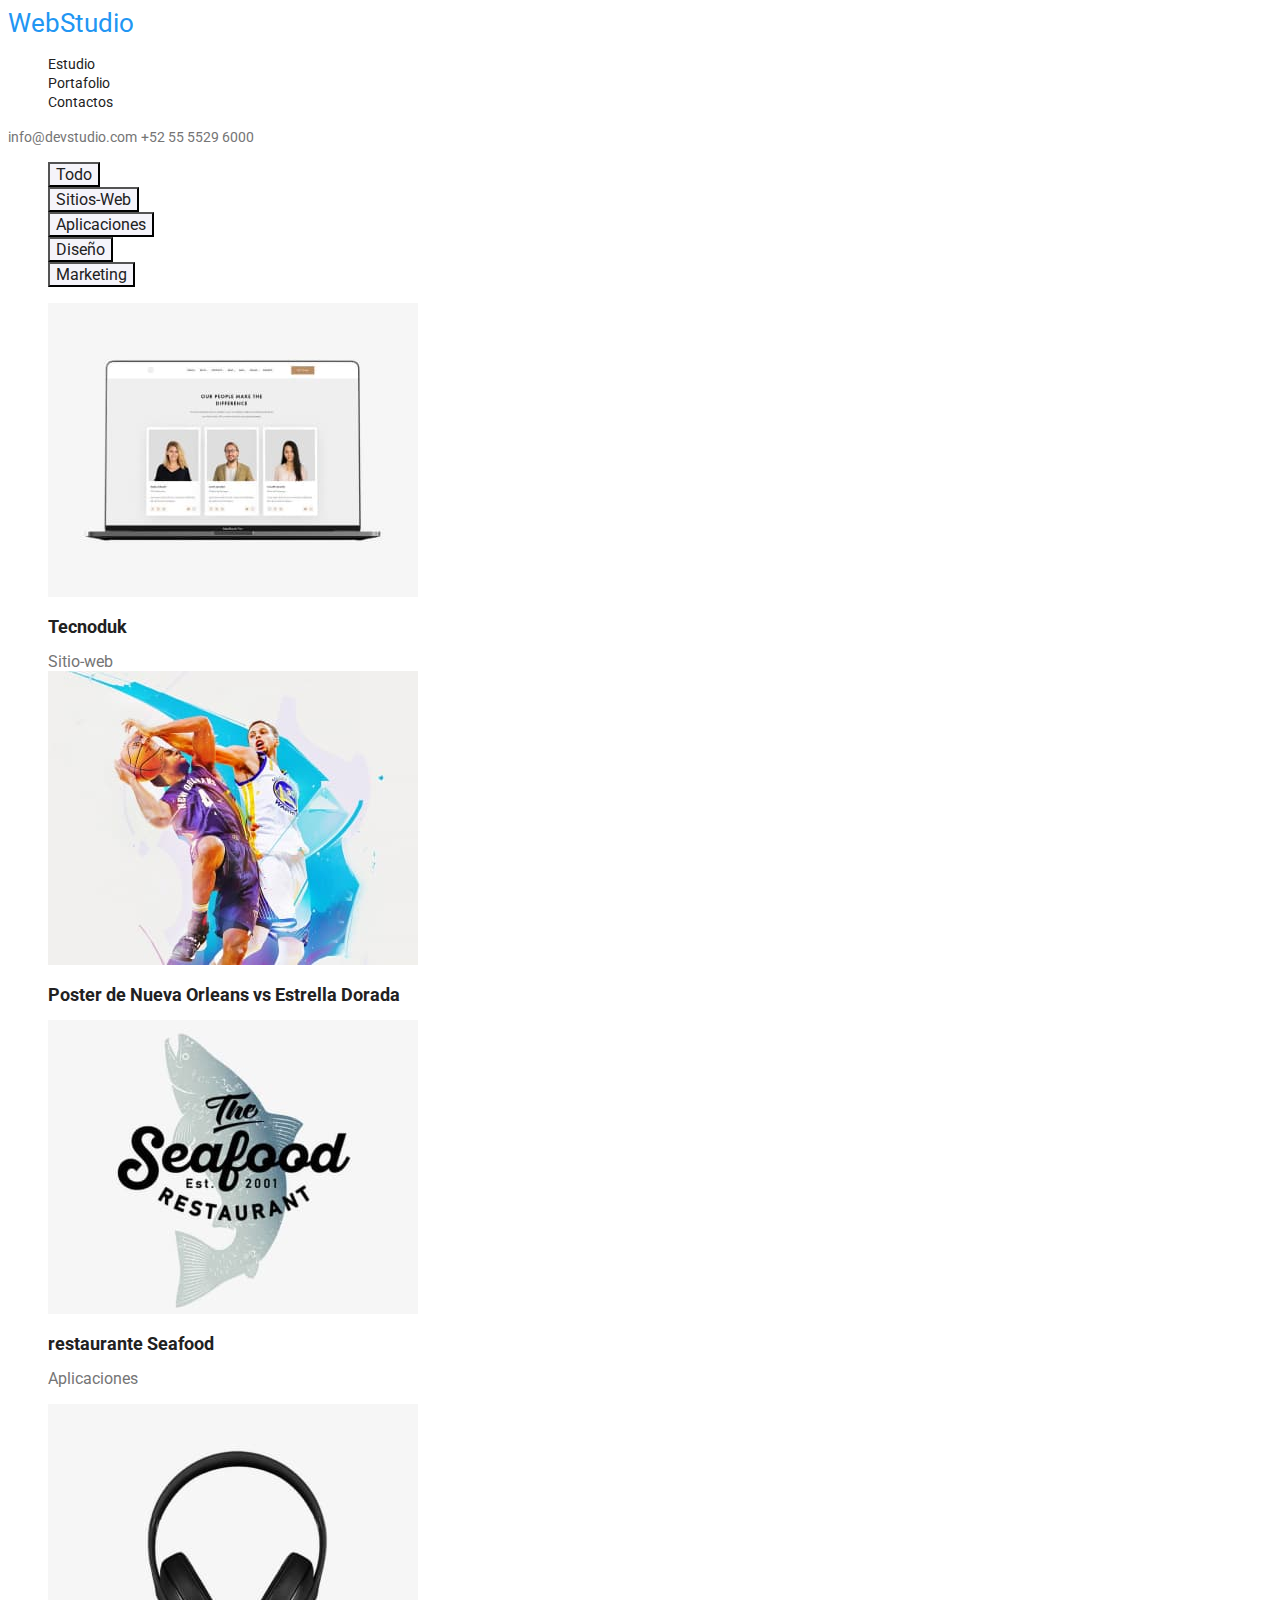
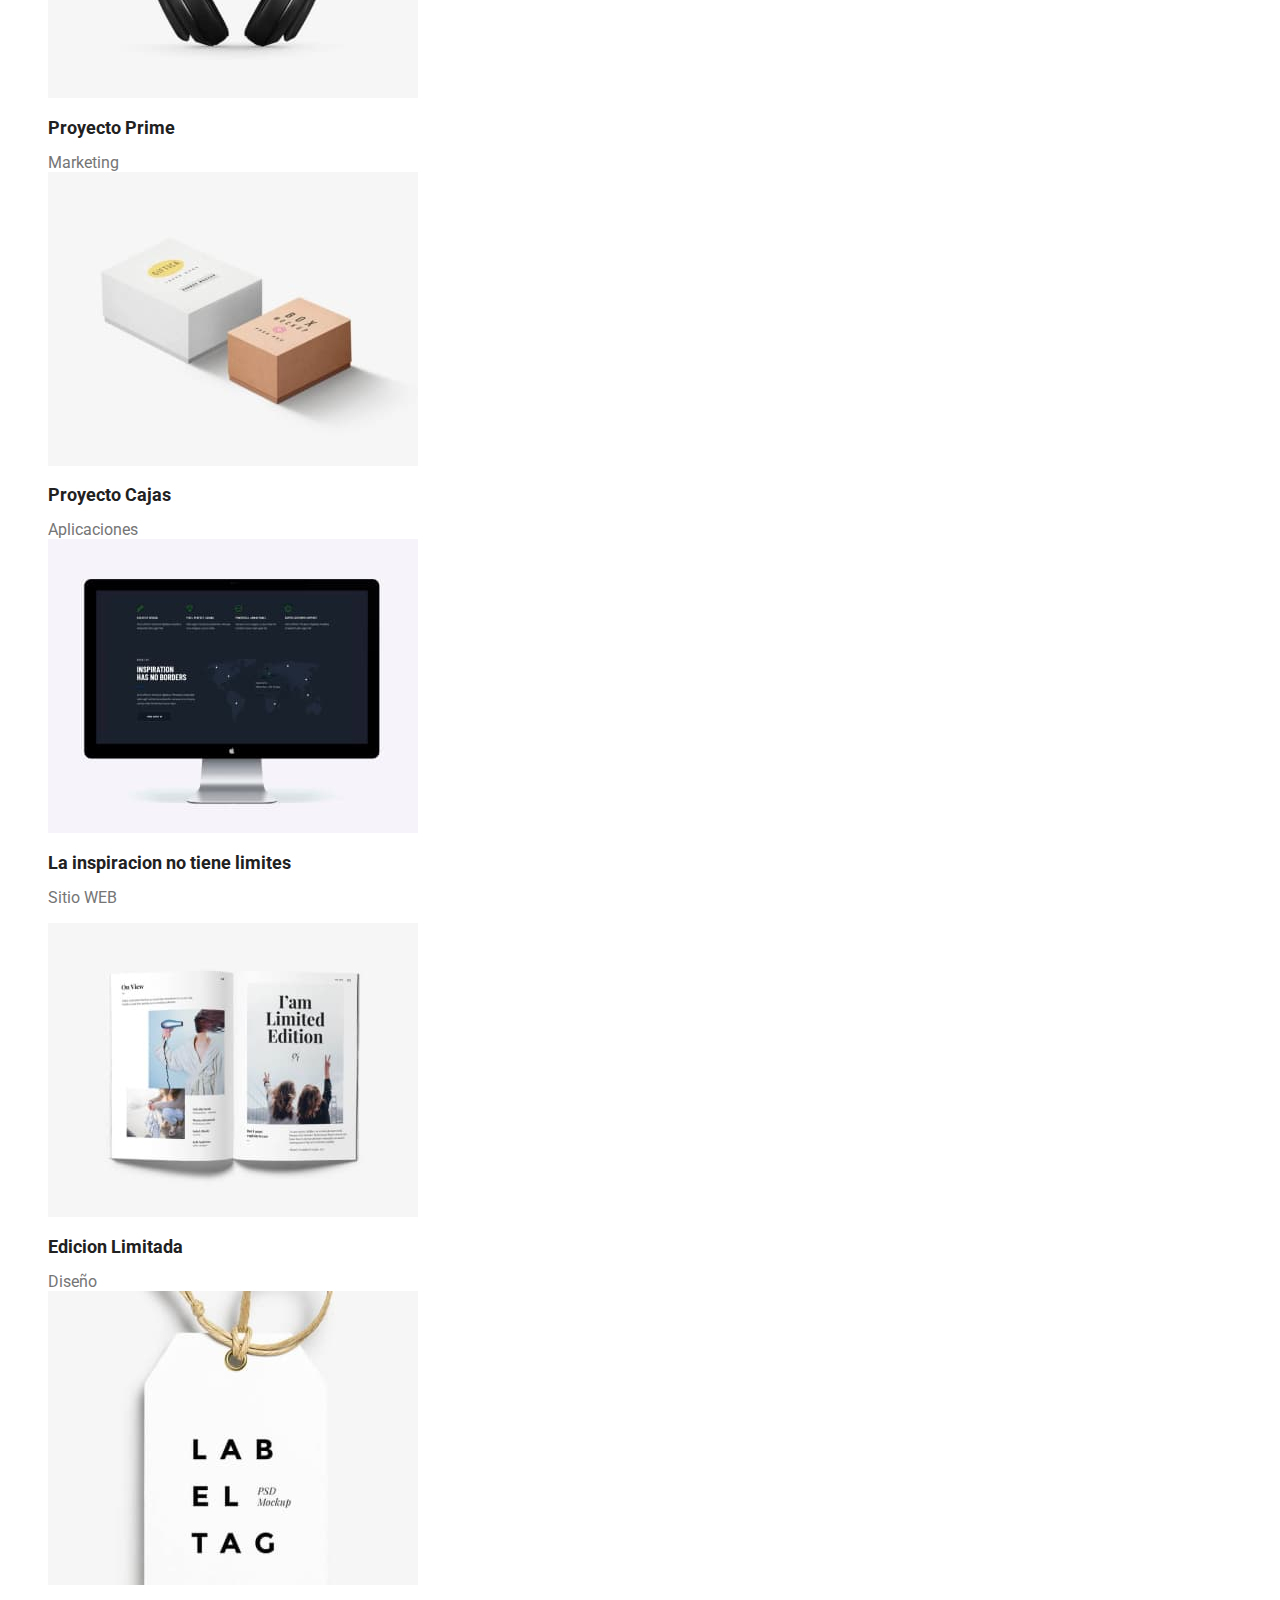
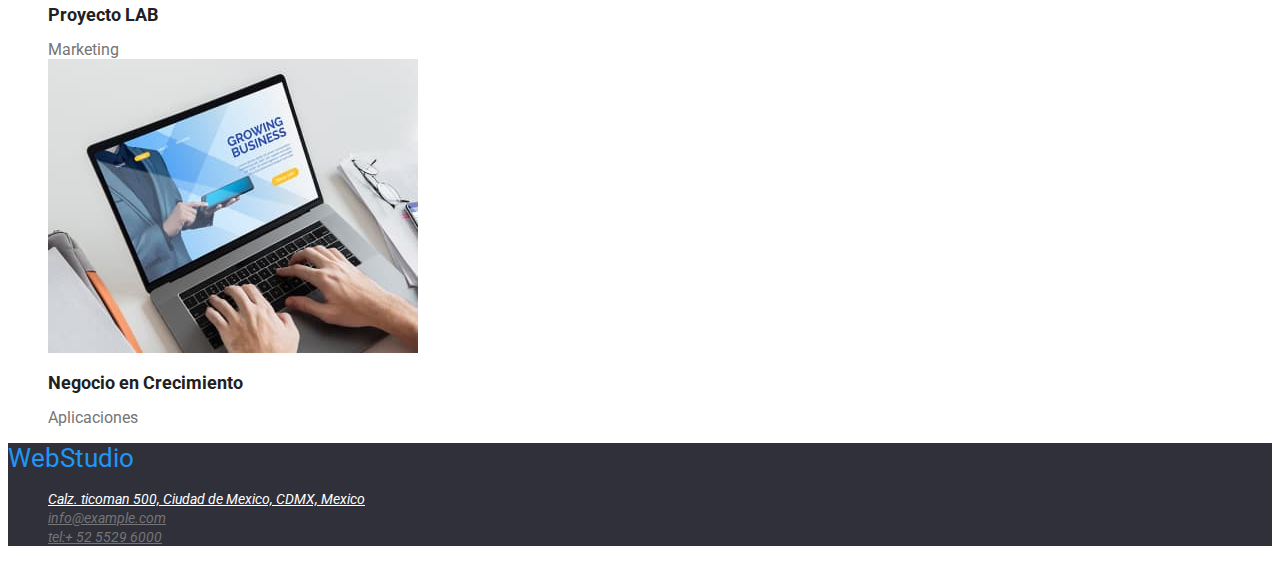
==== portfolio.html @ 3b265f69 "inicio de mi segunda tarea en go-it" ====
<!DOCTYPE html>
<html lang="en">
  <head>
    <meta charset="UTF-8" />
    <meta http-equiv="X-UA-Compatible" content="IE=edge" />
    <meta name="viewport" content="width=device-width, initial-scale=1.0" />
    <title>WebStudio</title>
    <link rel="preconnect" href="https://fonts.googleapis.com" />
    <link rel="preconnect" href="https://fonts.gstatic.com" crossorigin />
    <link
      href="https://fonts.googleapis.com/css2?family=Kenia&family=Raleway:wght@700&family=Roboto:wght@400;500;700;900&family=Rubik+Gemstones&display=swap"
      rel="stylesheet"
    />
    <link rel="stylesheet" href="./css/styles.css" />
  </head>
  <body>
    <header>
      <nav>
        <a class="logo" href="index.html">WebStudio</a>
        <ul class="navegacion-header">
          <li><a class="header-navegacion" href="index.html">Estudio</a></li>
          <li>
            <a class="header-navegacion" href="portfolio.html">Portafolio</a>
          </li>
          <li><a class="header-navegacion" href="#">Contactos</a></li>
        </ul>
      </nav>
      <a class="info" href="mailito:info@devstudio.com">info@devstudio.com</a>
      <a class="info" href="tel:+525555296000">+52 55 5529 6000</a>
    </header>
    <main>
      <section>
        <ul>
          <li><button class="button-porfolio">Todo</button></li>
          <li><button class="button-porfolio">Sitios-Web</button></li>
          <li><button class="button-porfolio">Aplicaciones</button></li>
          <li><button class="button-porfolio">Diseño</button></li>
          <li><button class="button-porfolio">Marketing</button></li>
        </ul>
      </section>
      <section>
        <ul>
          <li>
            <img
              src="./img/laptop.jpg"
              width="370"
              alt="3 people on a laptop screen"
            />
            <h2 class="portfolio-h2">Tecnoduk</h2>
            <a class="porfolio-link" href="index.html">Sitio-web</a>
          </li>
          <li>
            <img
              src="./img/basket.jpg"
              width="370"
              alt="2 men playing basketball"
            />
            <h2 class="portfolio-h2">
              Poster de Nueva Orleans vs Estrella Dorada
            </h2>
          </li>
          <li>
            <img
              src="./img/restaurant.jpg"
              width="370"
              alt="logo of a restaurant"
            />
            <h2 class="portfolio-h2">restaurante Seafood</h2>
            <a class="porfolio-link" href="#">Aplicaciones</a>
          </li>
        </ul>
      </section>
      <section>
        <ul>
          <li>
            <img src="./img/audifonos.jpg" width="370" alt="black headphones" />
            <h2 class="portfolio-h2">Proyecto Prime</h2>
            <a class="porfolio-link" href="#">Marketing</a>
          </li>
          <li>
            <img
              src="./img/cajas.jpg"
              width="370"
              alt="a white box and a black box"
            />
            <h2 class="portfolio-h2">Proyecto Cajas</h2>
            <a class="porfolio-link" href="#">Aplicaciones</a>
          </li>
          <li>
            <img src="./img/pantalla.jpg" width="370" alt="monitor screen" />
            <h2 class="portfolio-h2">La inspiracion no tiene limites</h2>
            <a class="porfolio-link" href="#">Sitio WEB</a>
          </li>
        </ul>
      </section>
      <section>
        <ul>
          <li>
            <img src="./img/libro.jpg" width="370" alt="book" />
            <h2 class="portfolio-h2">Edicion Limitada</h2>
            <a class="porfolio-link" href="#">Diseño</a>
          </li>
          <li>
            <img
              src="./img/etiqueta.jpg"
              width="370"
              alt="label of a project"
            />
            <h2 class="portfolio-h2">Proyecto LAB</h2>
            <a class="porfolio-link" href="#">Marketing</a>
          </li>
          <li>
            <img
              src="./img/portatil.jpg"
              width="370"
              alt="person typing on a laptop"
            />
            <h2 class="portfolio-h2">Negocio en Crecimiento</h2>
            <a class="porfolio-link" href="#">Aplicaciones</a>
          </li>
        </ul>
      </section>
    </main>
  </body>
  <footer>
    <a class="logo" href="index.html">WebStudio</a>
    <address>
      <ul>
        <li>
          <a class="footer-add pais" href="#" target="_blank"
            >Calz. ticoman 500, Ciudad de Mexico, CDMX, Mexico</a
          >
        </li>
        <li>
          <a class="footer-add" href="mailto:info@example.com"
            >info@example.com</a
          >
        </li>
        <li>
          <a class="footer-add" href="tel:+ 52 5529 6000">tel:+ 52 5529 6000</a>
        </li>
      </ul>
    </address>
  </footer>
</html>
---- css/styles.css ----
:root {
  --azul-color: rgba(33, 150, 243, 1);
  --negro-color: rgba(33, 33, 33, 1);
  --gris-color: rgba(117, 117, 117, 1);
  --blanco-color: rgba(255, 255, 255, 1);
  --anegrado-color: rgba(47, 48, 58, 1);
}

* {
  font-family: "Roboto", sans-serif;
}

ul {
  list-style: none;
}

.logo {
  text-decoration: none;
  color: var(--azul-color);
  font-size: 26px;
}

.header-navegacion {
  text-decoration: none;
  color: var(--negro-color);
  font-size: 14px;
}
.header-navegacion:hover {
  color: var(--azul-color);
}

.info {
  text-decoration: none;
  color: var(--gris-color);
  font-size: 14px;
}
.info:hover {
  color: var(--azul-color);
}

h1 {
  color: var(--blanco-color);
}

.section-h3 {
  background-color: rgba(47, 48, 58, 1);
}
.solution {
  font-size: 44px;
}

button {
  color: var(--blanco-color);
  background-color: var(--azul-color);
  font-size: 16px;
}
botton:hover {
  color: var(--azul-color);
}
.button-porfolio {
  color: var(--negro-color);
  background: rgba(245, 244, 250, 1);
  cursor: pointer;
}
.button-porfolio:hover {
  color: var(--azul-color);
}

h3 {
  color: var(--negro-color);
  font-size: 14px;
}

.main-h3 {
  color: var(--gris-color);
}

.main-p {
  color: var(--gris-color);
  font-size: 14px;
}

h2 {
  color: var(--negro-color);
  font-size: 36px;
}

.portfolio-h2 {
  font-size: 18px;
}

.porfolio-link {
  font-size: 16px;
  color: var(--gris-color);
  text-decoration: none;
}

h3 {
  color: var(--negro-color);
  font-size: 16px;
}

.main-p {
  color: var(--gris-color);
  font-size: 16px;
}

.footer-add {
  color: var(--gris-color);
  font-size: 14px;
}

.pais {
  color: var(--blanco-color);
}

footer {
  background-color: var(--anegrado-color);
}
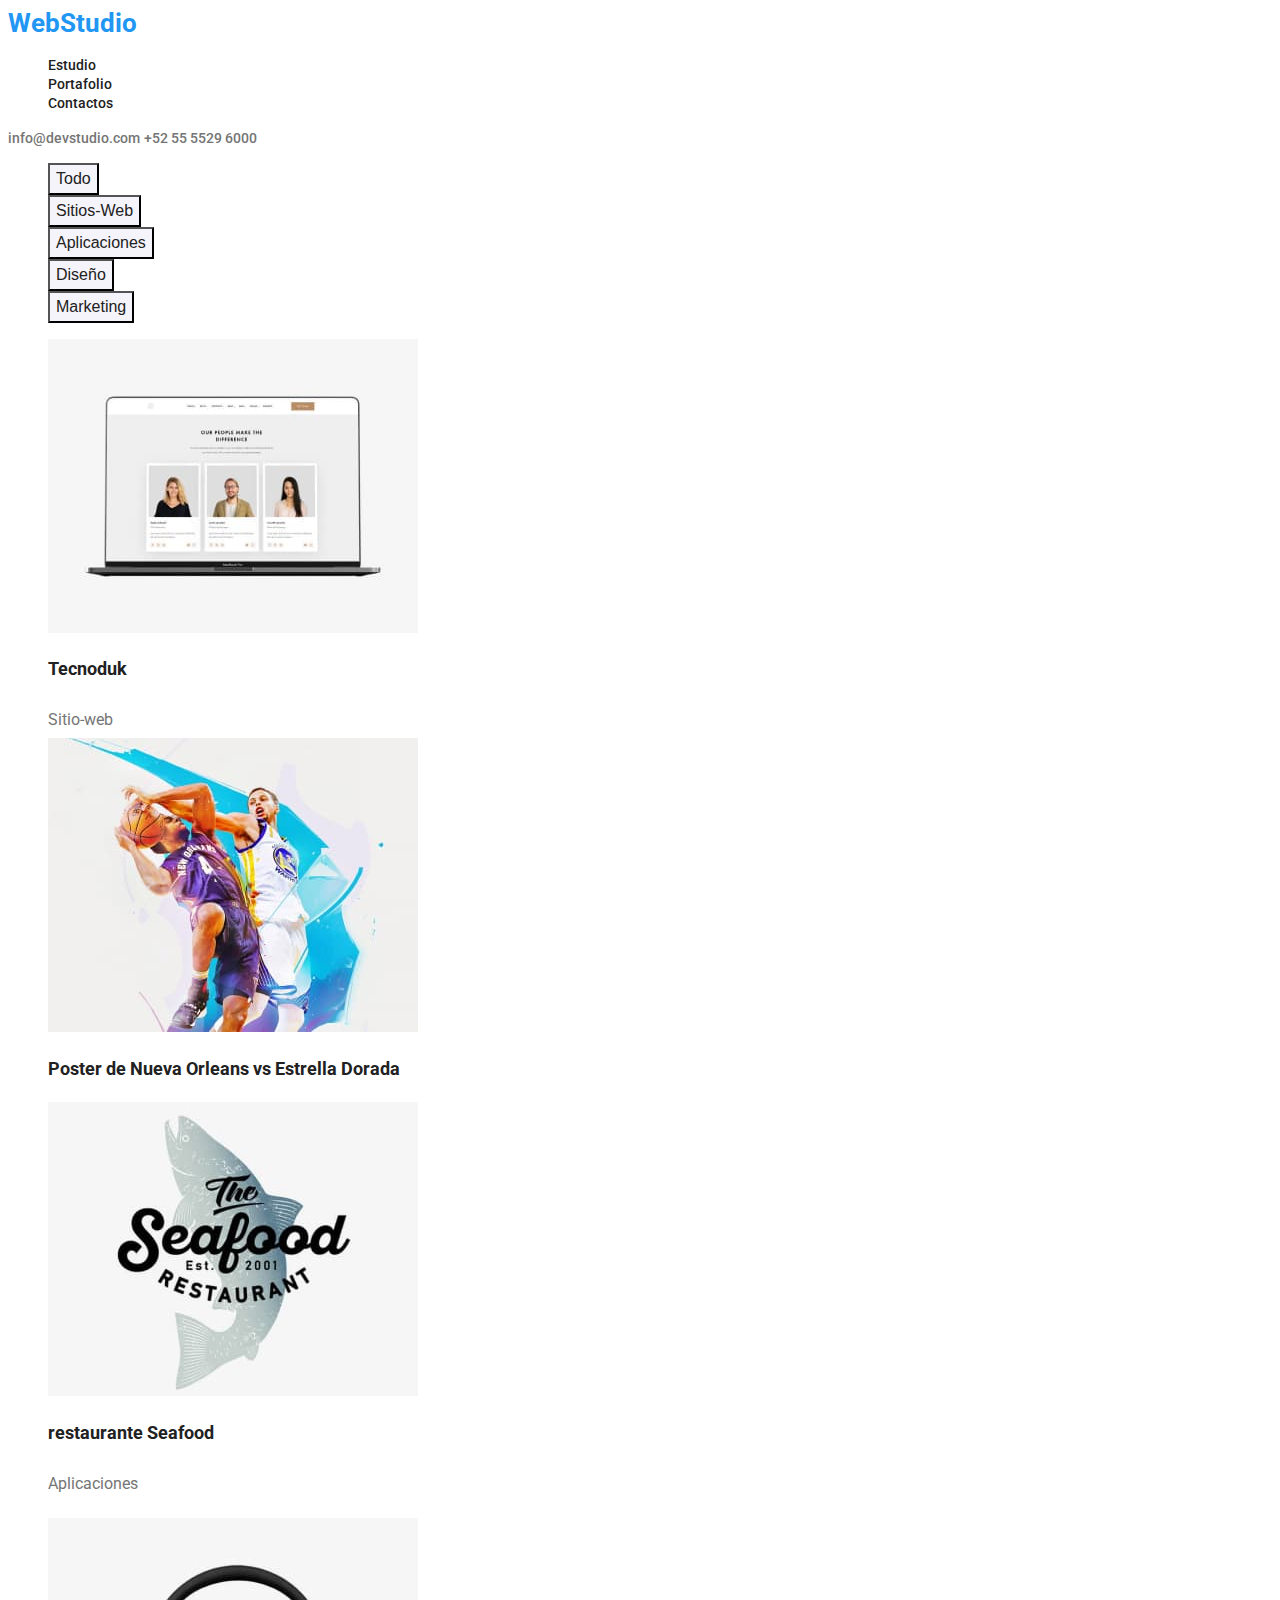
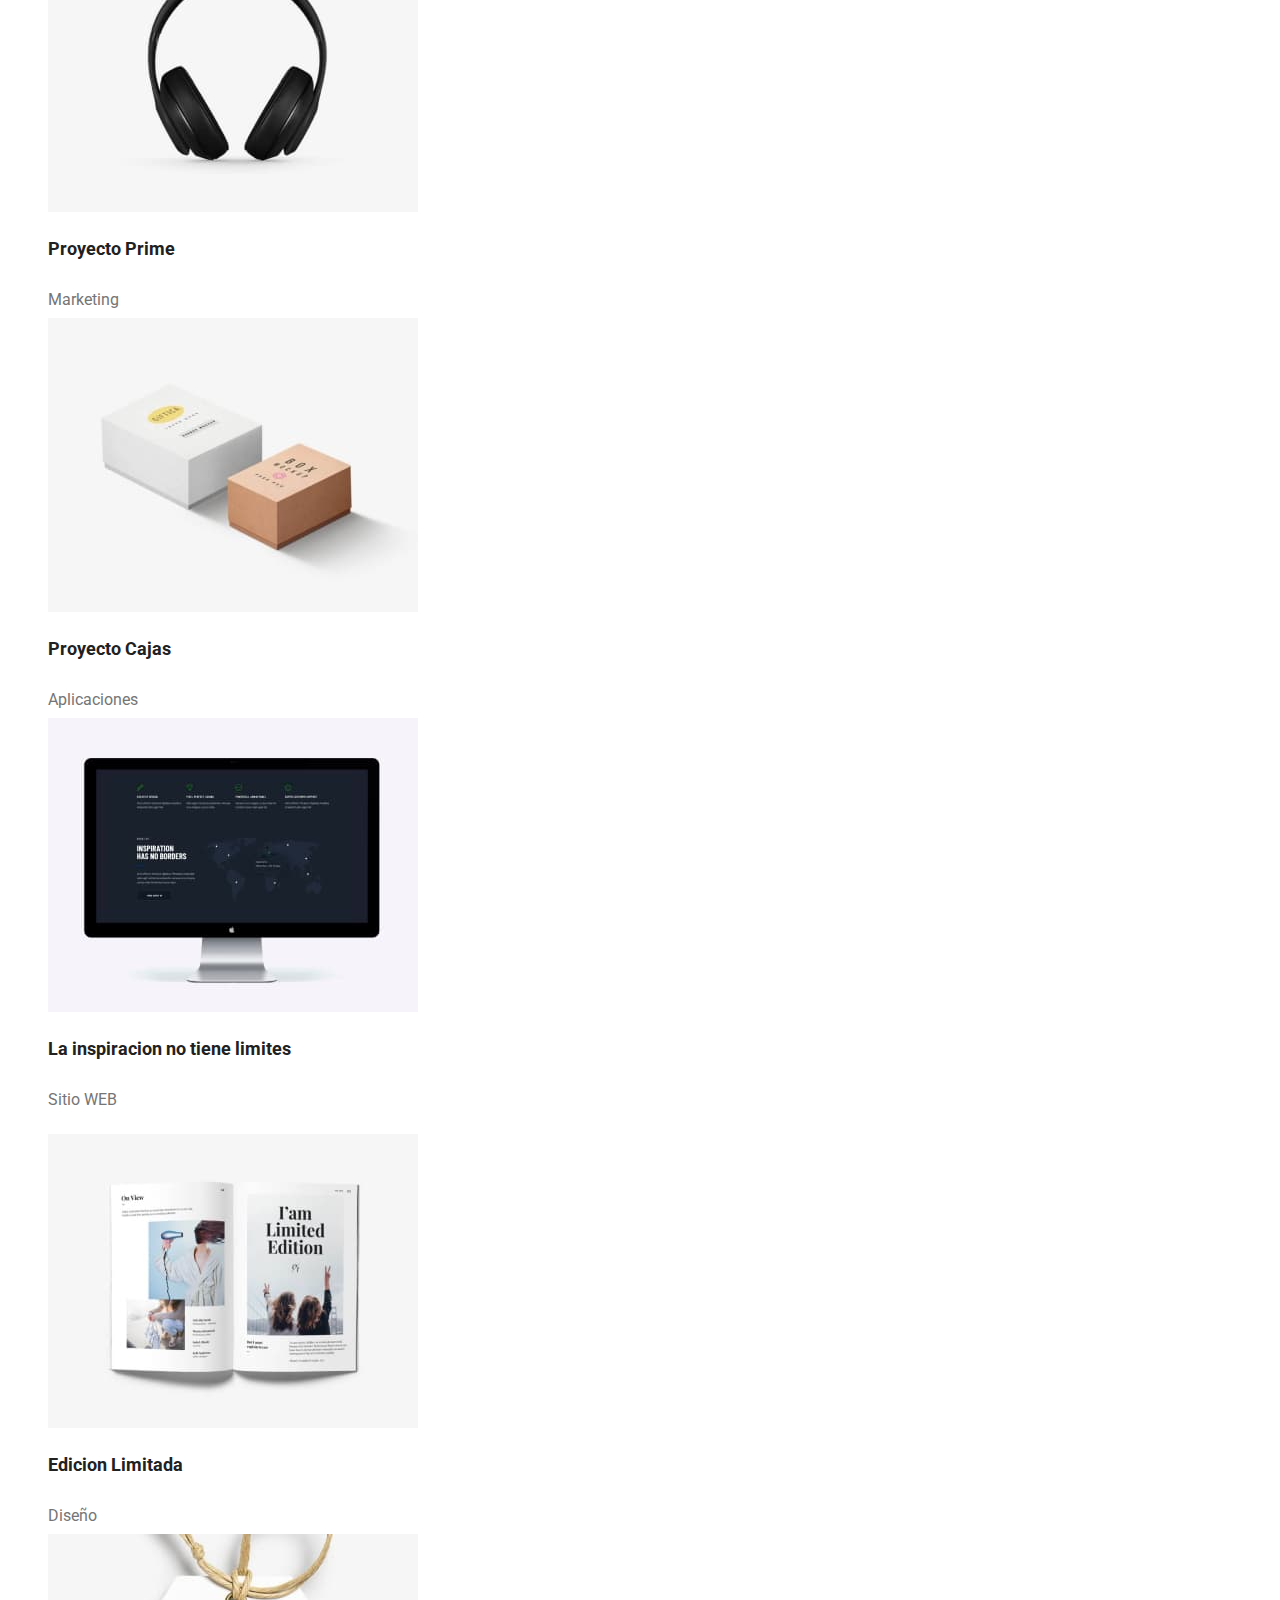
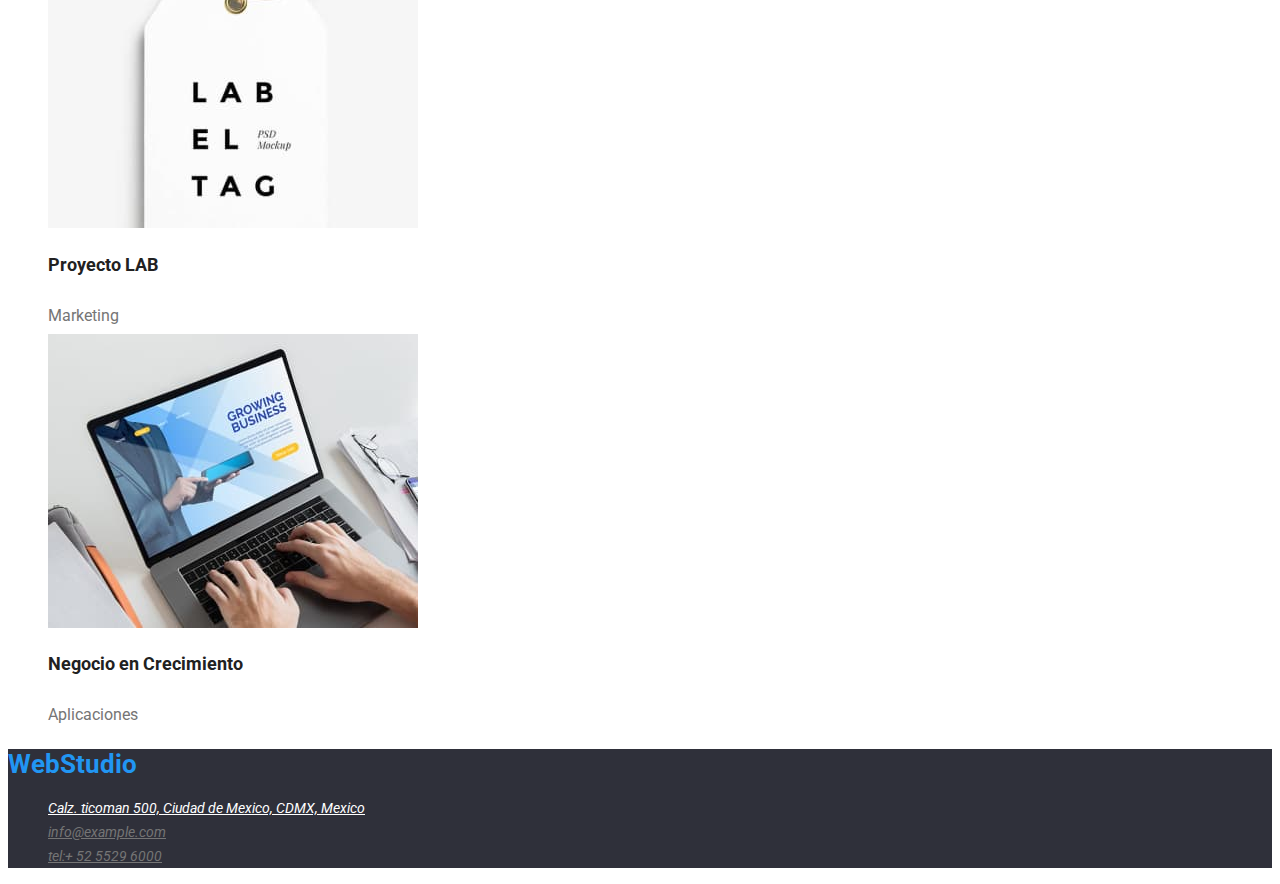
==== commit 555ba112: "corrigiendo errores 2" ====
--- a/portfolio.html
+++ b/portfolio.html
@@ -17,16 +17,18 @@
     <header>
       <nav>
         <a class="logo" href="index.html">WebStudio</a>
-        <ul class="navegacion-header">
-          <li><a class="header-navegacion" href="index.html">Estudio</a></li>
+        <ul class="nav-header">
+          <li><a class="header-nav" href="index.html">Estudio</a></li>
           <li>
-            <a class="header-navegacion" href="portfolio.html">Portafolio</a>
+            <a class="header-nav" href="portfolio.html">Portafolio</a>
           </li>
-          <li><a class="header-navegacion" href="#">Contactos</a></li>
+          <li><a class="header-nav" href="#">Contactos</a></li>
         </ul>
       </nav>
-      <a class="info" href="mailito:info@devstudio.com">info@devstudio.com</a>
-      <a class="info" href="tel:+525555296000">+52 55 5529 6000</a>
+      <a class="information" href="mailito:info@devstudio.com"
+        >info@devstudio.com</a
+      >
+      <a class="information" href="tel:+525555296000">+52 55 5529 6000</a>
     </header>
     <main>
       <section>
@@ -127,7 +129,7 @@
     <address>
       <ul>
         <li>
-          <a class="footer-add pais" href="#" target="_blank"
+          <a class="footer-add country" href="#" target="_blank"
             >Calz. ticoman 500, Ciudad de Mexico, CDMX, Mexico</a
           >
         </li>
--- a/css/styles.css
+++ b/css/styles.css
@@ -1,13 +1,14 @@
 :root {
-  --azul-color: rgba(33, 150, 243, 1);
-  --negro-color: rgba(33, 33, 33, 1);
-  --gris-color: rgba(117, 117, 117, 1);
-  --blanco-color: rgba(255, 255, 255, 1);
-  --anegrado-color: rgba(47, 48, 58, 1);
+  --blue-color: rgba(33, 150, 243, 1);
+  --black-color: rgba(33, 33, 33, 1);
+  --grey-color: rgba(117, 117, 117, 1);
+  --white-color: rgba(255, 255, 255, 1);
+  --blackened-color: rgba(47, 48, 58, 1);
 }
 
-* {
-  font-family: "Roboto", sans-serif;
+body {
+  font-family: 'Roboto', sans-serif;
+  color: var(--black-color);
 }
 
 ul {
@@ -16,30 +17,38 @@
 
 .logo {
   text-decoration: none;
-  color: var(--azul-color);
+  color: var(--blue-color);
   font-size: 26px;
+  line-height: 30.52px;
+  font-weight: 700;
 }
 
-.header-navegacion {
+.header-nav {
   text-decoration: none;
-  color: var(--negro-color);
+  color: var(--black-color);
   font-size: 14px;
+  line-height: 16.41px;
+  font-weight: 500;
 }
-.header-navegacion:hover {
-  color: var(--azul-color);
+.header-nav:hover {
+  color: var(--blue-color);
 }
 
-.info {
+.information {
   text-decoration: none;
-  color: var(--gris-color);
+  color: var(--grey-color);
   font-size: 14px;
+  line-height: 16.41px;
+  font-weight: 500;
 }
-.info:hover {
-  color: var(--azul-color);
+.information:hover {
+  color: var(--blue-color);
 }
 
 h1 {
-  color: var(--blanco-color);
+  color: var(--white-color);
+  line-height: 60px;
+  font-weight: 900;
 }
 
 .section-h3 {
@@ -50,70 +59,97 @@
 }
 
 button {
-  color: var(--blanco-color);
-  background-color: var(--azul-color);
+  color: var(--white-color);
+  background-color: var(--blue-color);
   font-size: 16px;
+  line-height: 30px;
+  font-weight: 700;
+  cursor: pointer;
 }
-botton:hover {
-  color: var(--azul-color);
+.botton:hover {
+  color: var(--blue-color);
 }
 .button-porfolio {
-  color: var(--negro-color);
+  color: var(--black-color);
   background: rgba(245, 244, 250, 1);
-  cursor: pointer;
+  font-weight: 500;
+  font-size: 16px;
+  line-height: 26px;
 }
 .button-porfolio:hover {
-  color: var(--azul-color);
+  color: var(--blue-color);
 }
 
 h3 {
-  color: var(--negro-color);
+  color: var(--black-color);
   font-size: 14px;
+  line-height: 16.41px;
+  font-weight: 700;
 }
 
 .main-h3 {
-  color: var(--gris-color);
+  color: var(--grey-color);
 }
 
 .main-p {
-  color: var(--gris-color);
+  color: var(--grey-color);
   font-size: 14px;
+  line-height: 24px;
 }
 
 h2 {
-  color: var(--negro-color);
+  color: var(--black-color);
   font-size: 36px;
+  font-weight: 700;
+  line-height: 42.19px;
+}
+
+.section-h2 {
+  line-height: 46.24px;
 }
 
 .portfolio-h2 {
   font-size: 18px;
+  font-weight: 700;
+  line-height: 36px;
 }
 
 .porfolio-link {
   font-size: 16px;
-  color: var(--gris-color);
+  font-weight: 400;
+  line-height: 36px;
+  color: var(--grey-color);
   text-decoration: none;
 }
 
 h3 {
-  color: var(--negro-color);
+  color: var(--black-color);
   font-size: 16px;
+  font-weight: 500;
+  line-height: 18.75px;
 }
 
 .main-p {
-  color: var(--gris-color);
+  color: var(--grey-color);
   font-size: 16px;
+  font-weight: 400;
+  line-height: 18.75px;
 }
 
 .footer-add {
-  color: var(--gris-color);
+  color: var(--grey-color);
   font-size: 14px;
+  font-weight: 400;
+  line-height: 24px;
 }
 
-.pais {
-  color: var(--blanco-color);
+.country {
+  color: var(--white-color);
+  font-size: 14px;
+  font-weight: 400;
+  line-height: 24px;
 }
 
 footer {
-  background-color: var(--anegrado-color);
+  background-color: var(--blackened-color);
 }
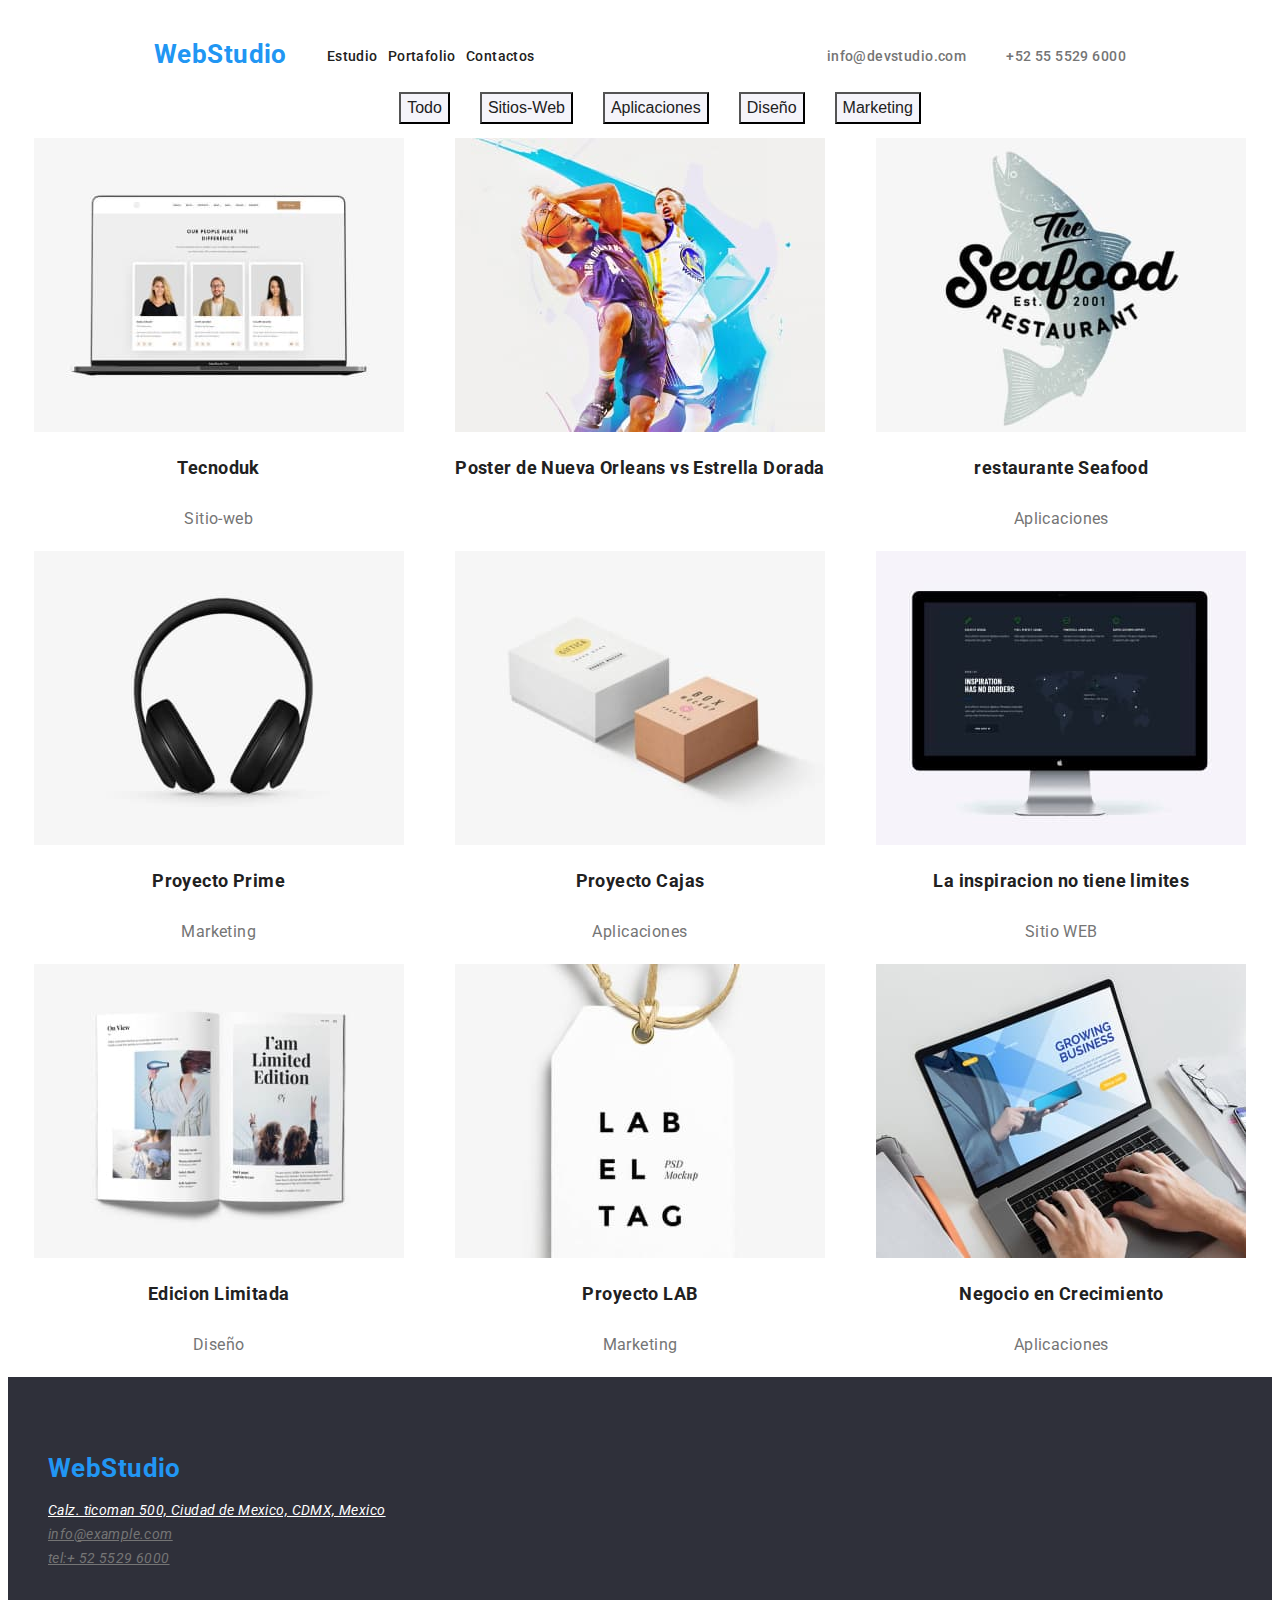
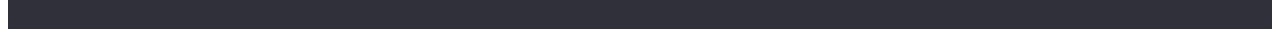
==== commit c18b8116: "correccion estilos" ====
--- a/portfolio.html
+++ b/portfolio.html
@@ -17,32 +17,41 @@
     <header>
       <nav>
         <a class="logo" href="index.html">WebStudio</a>
-        <ul class="nav-header">
-          <li><a class="header-nav" href="index.html">Estudio</a></li>
+        <ul class="nav-link">
+          <li><a class="nav-header" href="index.html">Estudio</a></li>
           <li>
-            <a class="header-nav" href="portfolio.html">Portafolio</a>
+            <a class="nav-header" href="portfolio.html">Portafolio</a>
           </li>
-          <li><a class="header-nav" href="#">Contactos</a></li>
+          <li><a class="nav-header" href="#">Contactos</a></li>
         </ul>
       </nav>
-      <a class="information" href="mailito:info@devstudio.com"
-        >info@devstudio.com</a
-      >
-      <a class="information" href="tel:+525555296000">+52 55 5529 6000</a>
+      <div class="info">
+        <a class="information" href="mailito:info@devstudio.com"
+          >info@devstudio.com</a
+        >
+        <a class="information" href="tel:+525555296000">+52 55 5529 6000</a>
+      </div>
     </header>
     <main>
       <section>
-        <ul>
-          <li><button class="button-porfolio">Todo</button></li>
-          <li><button class="button-porfolio">Sitios-Web</button></li>
-          <li><button class="button-porfolio">Aplicaciones</button></li>
-          <li><button class="button-porfolio">Diseño</button></li>
-          <li><button class="button-porfolio">Marketing</button></li>
+        <ul class="portfolio-section-2">
+          <li><button type="button" class="button-porfolio">Todo</button></li>
+          <li>
+            <button type="button" class="button-porfolio">Sitios-Web</button>
+          </li>
+          <li>
+            <button type="button" class="button-porfolio">Aplicaciones</button>
+          </li>
+          <li><button type="button" class="button-porfolio">Diseño</button></li>
+          <li>
+            <button type="button" class="button-porfolio">Marketing</button>
+          </li>
         </ul>
       </section>
+
       <section>
-        <ul>
-          <li>
+        <ul class="porfolio-ul">
+          <li class="porfolio-li">
             <img
               src="./img/laptop.jpg"
               width="370"
@@ -61,7 +70,7 @@
               Poster de Nueva Orleans vs Estrella Dorada
             </h2>
           </li>
-          <li>
+          <li class="porfolio-li">
             <img
               src="./img/restaurant.jpg"
               width="370"
@@ -73,13 +82,13 @@
         </ul>
       </section>
       <section>
-        <ul>
-          <li>
+        <ul class="porfolio-ul">
+          <li class="porfolio-li">
             <img src="./img/audifonos.jpg" width="370" alt="black headphones" />
             <h2 class="portfolio-h2">Proyecto Prime</h2>
             <a class="porfolio-link" href="#">Marketing</a>
           </li>
-          <li>
+          <li class="porfolio-li">
             <img
               src="./img/cajas.jpg"
               width="370"
@@ -88,7 +97,7 @@
             <h2 class="portfolio-h2">Proyecto Cajas</h2>
             <a class="porfolio-link" href="#">Aplicaciones</a>
           </li>
-          <li>
+          <li class="porfolio-li">
             <img src="./img/pantalla.jpg" width="370" alt="monitor screen" />
             <h2 class="portfolio-h2">La inspiracion no tiene limites</h2>
             <a class="porfolio-link" href="#">Sitio WEB</a>
@@ -96,13 +105,13 @@
         </ul>
       </section>
       <section>
-        <ul>
-          <li>
+        <ul class="porfolio-ul">
+          <li class="porfolio-li">
             <img src="./img/libro.jpg" width="370" alt="book" />
             <h2 class="portfolio-h2">Edicion Limitada</h2>
             <a class="porfolio-link" href="#">Diseño</a>
           </li>
-          <li>
+          <li class="porfolio-li">
             <img
               src="./img/etiqueta.jpg"
               width="370"
@@ -111,7 +120,7 @@
             <h2 class="portfolio-h2">Proyecto LAB</h2>
             <a class="porfolio-link" href="#">Marketing</a>
           </li>
-          <li>
+          <li class="porfolio-li">
             <img
               src="./img/portatil.jpg"
               width="370"
@@ -125,9 +134,9 @@
     </main>
   </body>
   <footer>
-    <a class="logo" href="index.html">WebStudio</a>
+    <a class="logo logo-2" href="index.html">WebStudio</a>
     <address>
-      <ul>
+      <ul class="icon-list">
         <li>
           <a class="footer-add country" href="#" target="_blank"
             >Calz. ticoman 500, Ciudad de Mexico, CDMX, Mexico</a
--- a/css/styles.css
+++ b/css/styles.css
@@ -7,8 +7,28 @@
 }
 
 body {
-  font-family: 'Roboto', sans-serif;
+  font-family: "Roboto", sans-serif;
   color: var(--black-color);
+  font-size: 14px;
+  letter-spacing: 0.03em;
+  background-color: var(--white-color);
+}
+
+h2 {
+  font-size: 36px;
+  font-weight: 700;
+  line-height: 42.19px;
+}
+
+h3 {
+  font-size: 14px;
+  line-height: 16.41px;
+  font-weight: 700;
+  text-align: center;
+}
+
+p {
+  text-align: center;
 }
 
 ul {
@@ -21,23 +41,48 @@
   font-size: 26px;
   line-height: 30.52px;
   font-weight: 700;
-}
-
-.header-nav {
+  margin-top: 31px;
+}
+
+.logo-2 {
+  padding-left: 40px;
+}
+
+header {
+  display: flex;
+  justify-content: space-around;
+}
+
+nav {
+  display: flex;
+}
+
+.nav-link {
+  margin-top: 40px;
+  display: flex;
+  gap: 10px;
+}
+
+.nav-header {
   text-decoration: none;
   color: var(--black-color);
-  font-size: 14px;
   line-height: 16.41px;
   font-weight: 500;
 }
-.header-nav:hover {
+
+.info {
+  margin-top: 40px;
+  display: flex;
+  gap: 40px;
+}
+
+.nav-header:hover {
   color: var(--blue-color);
 }
 
 .information {
   text-decoration: none;
   color: var(--grey-color);
-  font-size: 14px;
   line-height: 16.41px;
   font-weight: 500;
 }
@@ -51,9 +96,19 @@
   font-weight: 900;
 }
 
-.section-h3 {
+h2 {
+  text-align: center;
+}
+
+.section-1 {
+  height: 600px;
   background-color: rgba(47, 48, 58, 1);
-}
+  display: flex;
+  flex-direction: column;
+  justify-content: center;
+  align-items: center;
+}
+
 .solution {
   font-size: 44px;
 }
@@ -69,6 +124,69 @@
 .botton:hover {
   color: var(--blue-color);
 }
+
+.section-2 {
+  display: flex;
+  gap: 15px;
+}
+
+.main-p {
+  color: var(--grey-color);
+  line-height: 24px;
+}
+
+.section-3 {
+  display: flex;
+  padding: 0;
+  justify-content: space-around;
+}
+
+.section-4 {
+  padding: 0;
+  display: flex;
+  justify-content: space-around;
+}
+
+.name-h3 {
+  font-size: 16px;
+  font-weight: 500;
+  line-height: 18.75px;
+}
+
+.name-p {
+  color: var(--grey-color);
+  font-size: 16px;
+  font-weight: 400;
+  line-height: 18.75px;
+}
+
+footer {
+  height: 252px;
+  display: flex;
+  flex-direction: column;
+  justify-content: center;
+}
+
+.portfolio-section-2 {
+  display: flex;
+  justify-content: center;
+  gap: 30px;
+}
+
+.container-section-portfolio {
+  display: flex;
+}
+
+.porfolio-ul {
+  padding: 0;
+  display: flex;
+  justify-content: space-around;
+}
+
+.porfolio-li {
+  text-align: center;
+}
+
 .button-porfolio {
   color: var(--black-color);
   background: rgba(245, 244, 250, 1);
@@ -80,34 +198,6 @@
   color: var(--blue-color);
 }
 
-h3 {
-  color: var(--black-color);
-  font-size: 14px;
-  line-height: 16.41px;
-  font-weight: 700;
-}
-
-.main-h3 {
-  color: var(--grey-color);
-}
-
-.main-p {
-  color: var(--grey-color);
-  font-size: 14px;
-  line-height: 24px;
-}
-
-h2 {
-  color: var(--black-color);
-  font-size: 36px;
-  font-weight: 700;
-  line-height: 42.19px;
-}
-
-.section-h2 {
-  line-height: 46.24px;
-}
-
 .portfolio-h2 {
   font-size: 18px;
   font-weight: 700;
@@ -122,34 +212,18 @@
   text-decoration: none;
 }
 
-h3 {
-  color: var(--black-color);
-  font-size: 16px;
-  font-weight: 500;
-  line-height: 18.75px;
-}
-
-.main-p {
-  color: var(--grey-color);
-  font-size: 16px;
-  font-weight: 400;
-  line-height: 18.75px;
+footer {
+  background-color: var(--blackened-color);
 }
 
 .footer-add {
   color: var(--grey-color);
-  font-size: 14px;
   font-weight: 400;
   line-height: 24px;
 }
 
 .country {
   color: var(--white-color);
-  font-size: 14px;
   font-weight: 400;
   line-height: 24px;
 }
-
-footer {
-  background-color: var(--blackened-color);
-}
